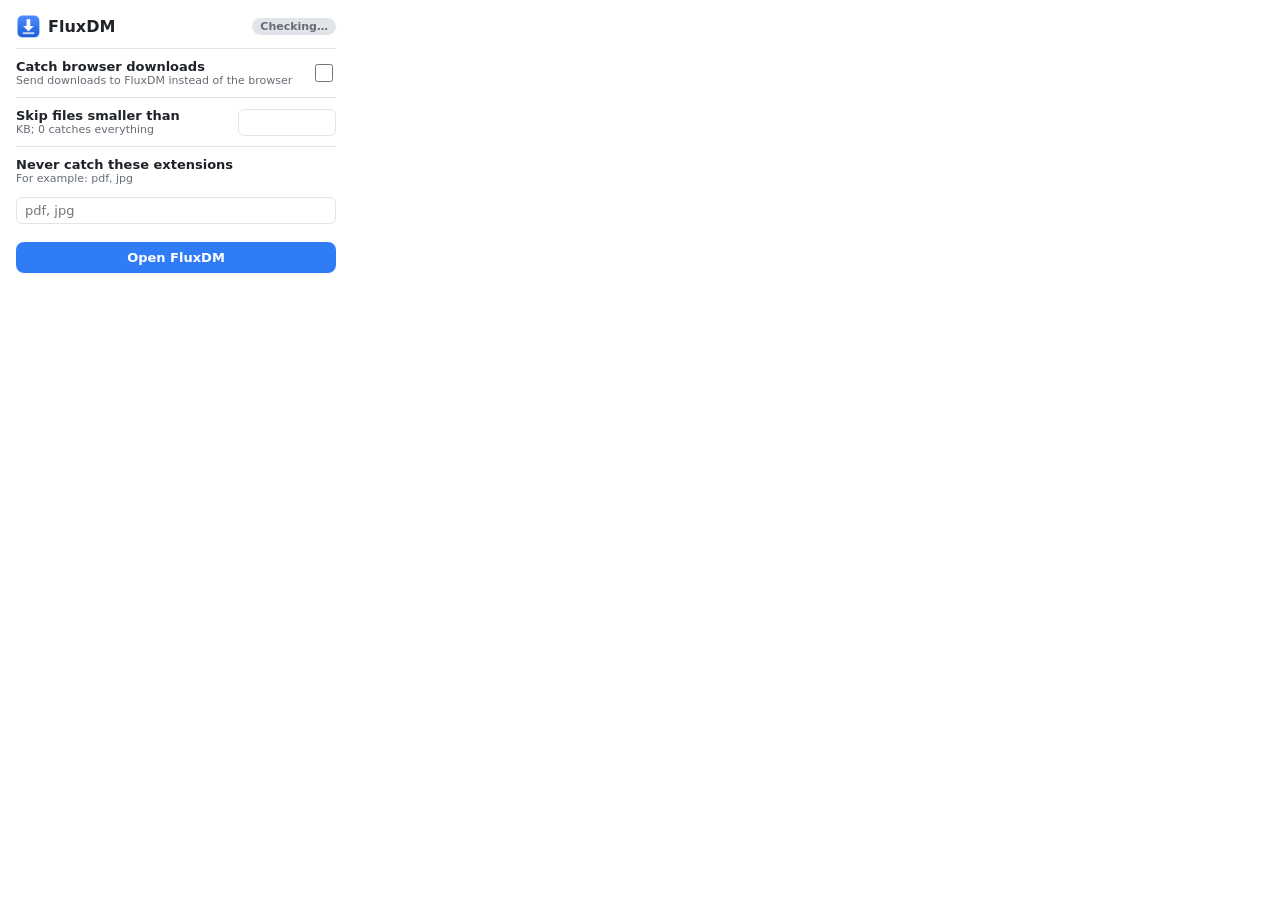
==== browser/chromium/popup.html @ 1e04a1cd "Add browser integration: native messaging host + MV3 extension - fluxdm-nativehost.exe (FDM's wenati" ====
<!doctype html>
<html>
<head>
  <meta charset="utf-8">
  <link rel="stylesheet" href="popup.css">
</head>
<body>
  <header>
    <img src="icons/32.png" alt="" width="24" height="24">
    <h1>FluxDM</h1>
    <span id="status" class="status">Checking…</span>
  </header>

  <label class="row">
    <span>
      <strong>Catch browser downloads</strong>
      <small>Send downloads to FluxDM instead of the browser</small>
    </span>
    <input type="checkbox" id="enabled">
  </label>

  <label class="row">
    <span>
      <strong>Skip files smaller than</strong>
      <small>KB; 0 catches everything</small>
    </span>
    <input type="number" id="minSizeKB" min="0" step="64">
  </label>

  <label class="row column">
    <span>
      <strong>Never catch these extensions</strong>
      <small>For example: pdf, jpg</small>
    </span>
    <input type="text" id="skipExtensions" placeholder="pdf, jpg">
  </label>

  <button id="open">Open FluxDM</button>
  <p id="help" class="help" hidden>
    FluxDM was not found. In FluxDM open <b>Settings → Browser</b> and turn on browser integration.
  </p>
  <script src="popup.js"></script>
</body>
</html>
---- browser/chromium/popup.css ----
:root {
  --bg: #ffffff;
  --text: #1f2328;
  --dim: #656d76;
  --border: #e1e4e8;
  --accent: #2f7cf6;
  --ok: #2da44e;
  --bad: #d1242f;
}
@media (prefers-color-scheme: dark) {
  :root {
    --bg: #23262b;
    --text: #e6e8eb;
    --dim: #9aa1ab;
    --border: #363a41;
    --accent: #4c8dff;
    --ok: #3fb950;
    --bad: #f85149;
  }
}
body {
  margin: 0;
  width: 320px;
  padding: 14px 16px 16px;
  background: var(--bg);
  color: var(--text);
  font: 13px "Segoe UI", system-ui, sans-serif;
}
header {
  display: flex;
  align-items: center;
  gap: 8px;
  margin-bottom: 10px;
}
h1 {
  font-size: 16px;
  margin: 0;
  flex: 1;
}
.status {
  font-size: 11px;
  font-weight: 600;
  padding: 2px 8px;
  border-radius: 10px;
  background: var(--border);
  color: var(--dim);
}
.status.ok { color: var(--ok); }
.status.bad { color: var(--bad); }
.row {
  display: flex;
  align-items: center;
  justify-content: space-between;
  gap: 12px;
  padding: 10px 0;
  border-top: 1px solid var(--border);
}
.row.column {
  flex-direction: column;
  align-items: stretch;
}
.row small {
  display: block;
  color: var(--dim);
  font-size: 11px;
}
input[type="number"] { width: 80px; }
input[type="number"], input[type="text"] {
  background: transparent;
  color: var(--text);
  border: 1px solid var(--border);
  border-radius: 6px;
  padding: 5px 8px;
  font: inherit;
}
input[type="checkbox"] {
  width: 18px;
  height: 18px;
  accent-color: var(--accent);
}
button {
  width: 100%;
  margin-top: 8px;
  padding: 8px;
  border: 0;
  border-radius: 8px;
  background: var(--accent);
  color: white;
  font: 600 13px "Segoe UI", system-ui, sans-serif;
  cursor: pointer;
}
.help {
  color: var(--dim);
  font-size: 12px;
  margin: 10px 0 0;
}
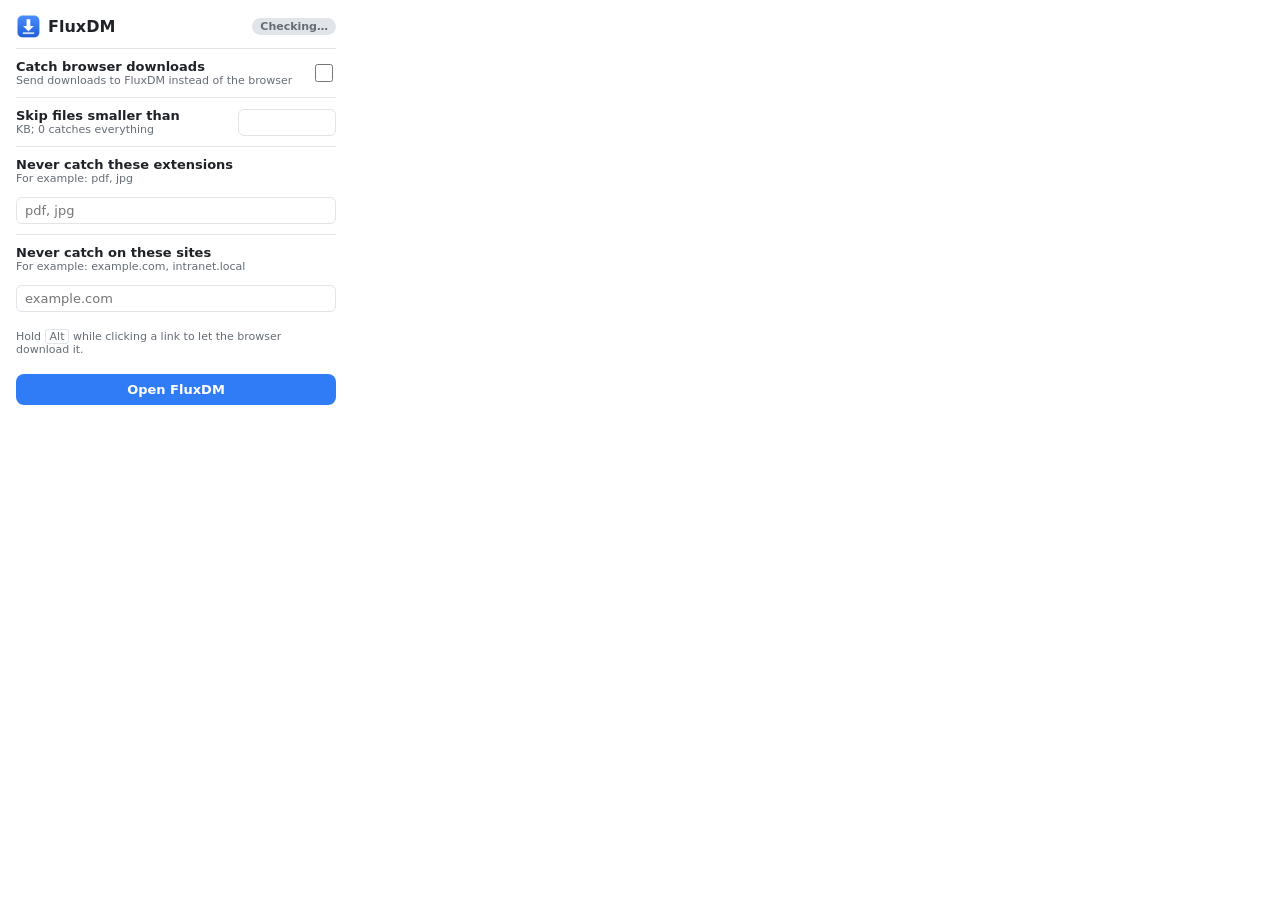
==== commit 8324ae5c: "Browser extension: site exclusions, Alt+click, download all links - "Never catch on these sites": ma" ====
--- a/browser/chromium/popup.html
+++ b/browser/chromium/popup.html
@@ -10,6 +10,15 @@
     <h1>FluxDM</h1>
     <span id="status" class="status">Checking…</span>
   </header>
+
+  <section id="media" hidden>
+    <h2>Media on this page</h2>
+    <ul id="mediaList"></ul>
+  </section>
+
+  <section id="links" hidden>
+    <button id="allLinks" class="secondary">Download all links on this page</button>
+  </section>
 
   <label class="row">
     <span>
@@ -35,6 +44,16 @@
     <input type="text" id="skipExtensions" placeholder="pdf, jpg">
   </label>
 
+  <label class="row column">
+    <span>
+      <strong>Never catch on these sites</strong>
+      <small>For example: example.com, intranet.local</small>
+    </span>
+    <input type="text" id="skipSites" placeholder="example.com">
+  </label>
+
+  <p class="hint">Hold <kbd>Alt</kbd> while clicking a link to let the browser download it.</p>
+
   <button id="open">Open FluxDM</button>
   <p id="help" class="help" hidden>
     FluxDM was not found. In FluxDM open <b>Settings → Browser</b> and turn on browser integration.
--- a/browser/chromium/popup.css
+++ b/browser/chromium/popup.css
@@ -94,3 +94,61 @@
   font-size: 12px;
   margin: 10px 0 0;
 }
+#media h2 {
+  font-size: 12px;
+  margin: 4px 0 6px;
+  color: var(--dim);
+  text-transform: uppercase;
+  letter-spacing: 0.04em;
+}
+#mediaList {
+  list-style: none;
+  margin: 0 0 8px;
+  padding: 0;
+  max-height: 220px;
+  overflow-y: auto;
+}
+#mediaList li {
+  display: flex;
+  align-items: center;
+  gap: 8px;
+  padding: 6px 0;
+  border-top: 1px solid var(--border);
+}
+#mediaList .kind {
+  font-size: 10px;
+  font-weight: 700;
+  text-transform: uppercase;
+  color: var(--accent);
+  min-width: 38px;
+}
+#mediaList .name {
+  flex: 1;
+  overflow: hidden;
+  text-overflow: ellipsis;
+  white-space: nowrap;
+}
+#mediaList button {
+  width: auto;
+  margin: 0;
+  padding: 4px 10px;
+  font-size: 12px;
+}
+#links { margin-bottom: 10px; }
+button.secondary {
+  width: 100%;
+  background: transparent;
+  color: var(--accent);
+  border: 1px solid var(--border);
+}
+.hint {
+  color: var(--dim);
+  font-size: 11px;
+  margin: 8px 0 10px;
+}
+kbd {
+  font: 11px "Segoe UI", system-ui, sans-serif;
+  border: 1px solid var(--border);
+  border-radius: 3px;
+  padding: 0 4px;
+}
